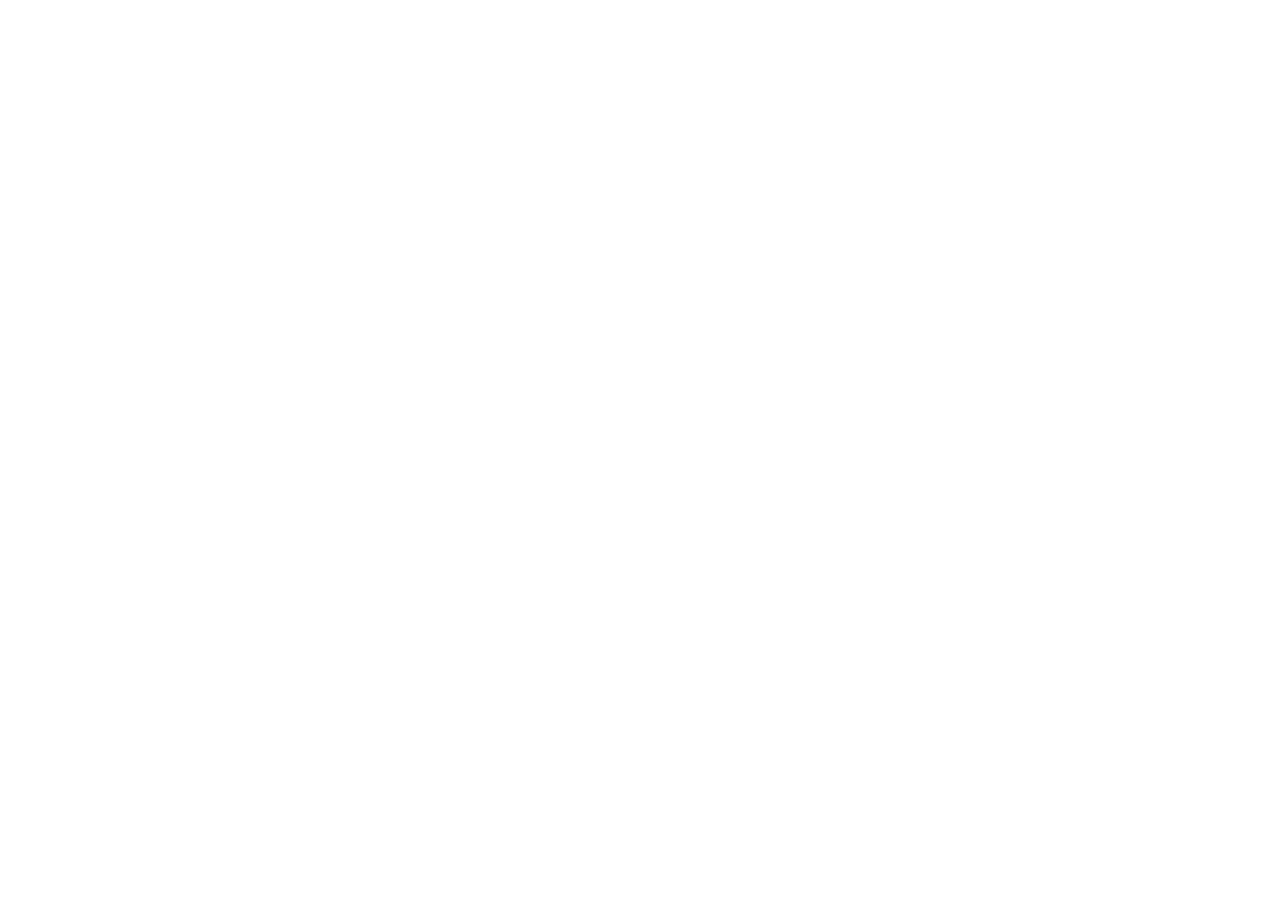
==== html/todo.html @ d6b90bca "second commit" ====
<!DOCTYPE html>
<html lang="en">
<head>
    <meta charset="UTF-8">
    <meta name="viewport" content="width=device-width, initial-scale=1.0">
    <title>Todo-List</title>
    <link rel="stylesheet" href="../css/todo.css">
    <script src="../javascript/todo.js" defer></script>
</head>
<body>
    
</body>
</html>
---- css/todo.css ----
@import url('https://fonts.googleapis.com/css2?family=Poppins:wght@400;500;600;700;900&display=swap');

*{
    margin: 0;
    padding: 0;
    box-sizing: border-box;
    font-family: 'Poppins', sans-serif;
    color: black;

}
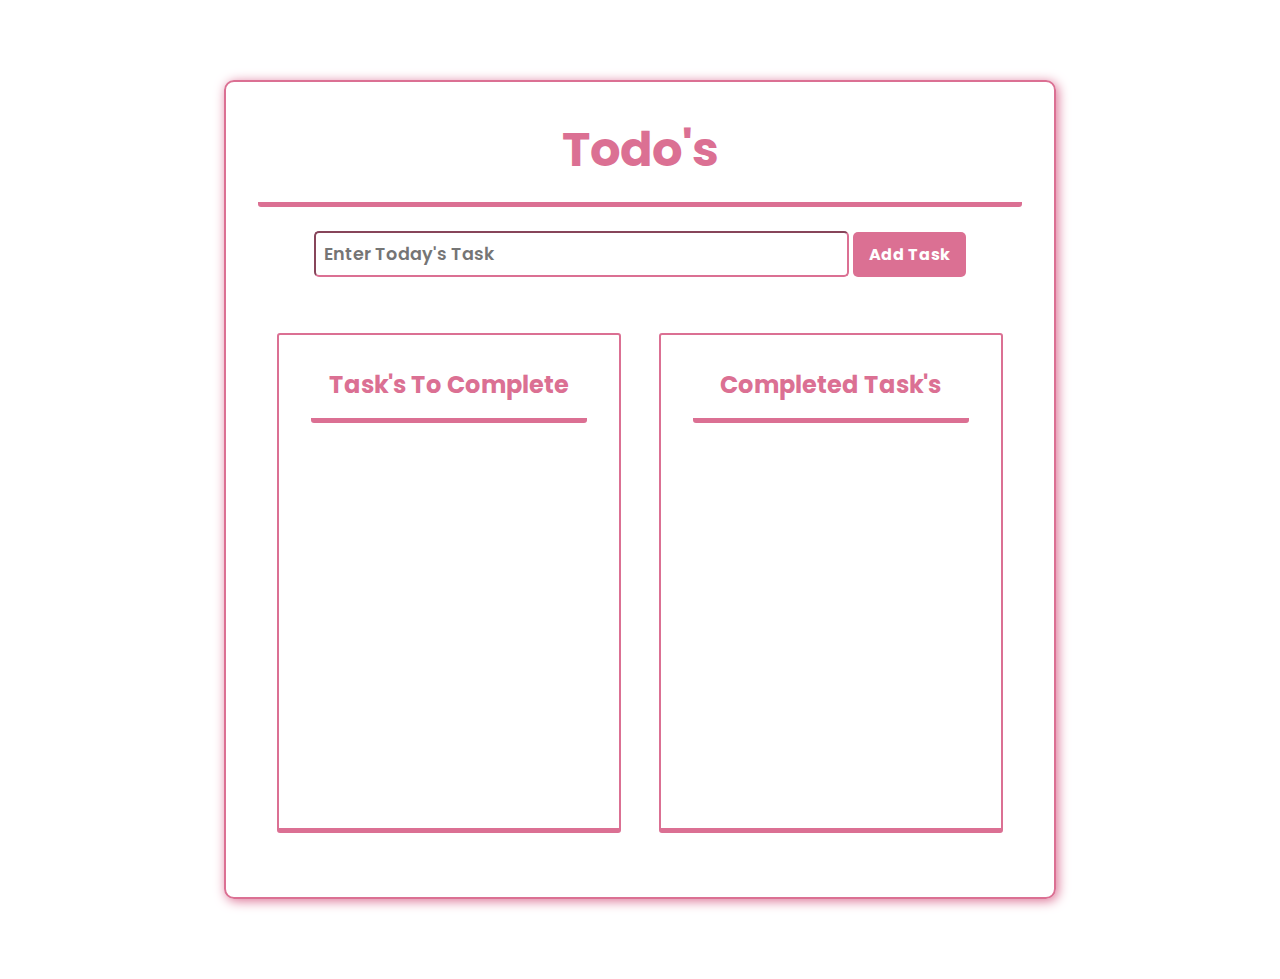
==== commit 43e6efef: "final commit" ====
--- a/html/todo.html
+++ b/html/todo.html
@@ -8,6 +8,29 @@
     <script src="../javascript/todo.js" defer></script>
 </head>
 <body>
-    
+    <div class="container">
+         <h1>Todo's</h1>
+         <div class="todo-container">
+             <form>
+                 <input type="text" id="todo-input" placeholder="Enter Today's Task">
+                 <input type="submit" value="Add Task" id="todo-submit">
+             </form>
+         </div>
+         <p>Please Enter Something</p>
+         <div class="two-containers">
+             <div class="first-container">
+                  <h2>Task's To Complete</h2>
+                  <ul class="todo-task">
+                     
+                  </ul>
+             </div>
+             <div class="second-container">
+                  <h2>Completed Task's</h2>
+                  <ul class="todo-completed">
+                   
+                  </ul>
+             </div>
+         </div>
+    </div>
 </body>
 </html>--- a/css/todo.css
+++ b/css/todo.css
@@ -7,4 +7,214 @@
     font-family: 'Poppins', sans-serif;
     color: black;
 
+}
+
+.container{
+    border: 2px solid palevioletred;
+    width: 50%;
+    margin: 5rem auto;
+    padding: 2rem;
+    text-align: center;
+    border-radius: 10px;
+    box-shadow: 2px 2px 12px palevioletred;
+}
+
+.container h1{
+     font-size: 3rem;
+     border-bottom: 5px solid palevioletred;
+     border-radius: 3px;
+     color: palevioletred;
+     padding-bottom: 1rem;
+}
+
+#todo-input{
+     margin: 1.5rem 0;
+     width: 70%;
+     font-size: 1.1rem;
+     padding: .5rem;
+     font-weight: 550;
+     border-radius: 5px;
+     border-color: palevioletred;
+}
+
+#todo-submit{
+     font-size: 1rem;
+     background-color: palevioletred;
+     border: none;
+     outline: none;
+     border-radius: 5px;
+     font-weight: bold;
+     color: white;
+     padding: 0.6rem 1rem;
+}
+p{
+    font-weight: 550;
+    color: red;
+    display: none;
+}
+
+.two-containers{
+    display: flex;
+    align-items: center;
+    justify-content: space-around;
+    margin: 2rem 0;
+}
+
+.first-container ,.second-container{
+    border: 2px solid palevioletred;
+    width: 45%;
+    padding: 2rem;
+    height: 500px;
+    overflow-y: scroll;
+}
+.first-container::-webkit-scrollbar{
+    display: none;
+}
+.second-container::-webkit-scrollbar{
+    display: none;
+}
+
+.first-container , .second-container, h2{
+    color: palevioletred;
+    border-bottom: 5px solid palevioletred;
+    border-radius: 3px;
+    padding-bottom: 1rem;
+}
+
+ul{
+    margin-top: 1.5rem;
+    list-style: none;
+}
+
+ul li{
+    display: flex;
+    align-items: center;
+    justify-content: space-between; 
+    font-size: 1.2rem;
+    font-weight: bold;
+    overflow-x: scroll;
+    margin-bottom: 1.5rem;
+    cursor: pointer;
+    gap: 1rem;
+
+}
+ul li::-webkit-scrollbar{
+     display: none;
+}
+
+
+.delete{
+    height: 32px;
+    width: 32px;
+    border-radius: 50%;
+    background-color: rgb(244, 86, 86);
+    color: white;
+}
+
+.completed{
+    height: 32px;
+    width: 32px;
+    border-radius: 50%;
+    background-color: rgb(99, 223, 99);
+    color: white;
+}
+
+
+@media screen and (max-width:1440px) {
+    .container{
+        width: 65%;
+    }
+    
+}
+@media screen and (max-width:1024px) {
+    .container{
+        width: 77%;
+    }
+    .first-container,.second-container,h2{
+        font-size: 1.3rem;
+    }
+  
+    ul li{
+        font-size: 1rem;
+    }
+}
+
+@media screen and (max-width:768px){
+    .container{
+        width: 90%;
+        padding: 1rem;
+    }
+    .first-container,.second-container,h2{
+        font-size: 1.2rem;
+    }
+    .first-container{
+        width: 48%;
+    }
+    .second-container{
+        width: 48%;
+    }
+}
+
+@media screen and (max-width:600px) {
+    .container{
+        width: 93%;
+        padding: .5rem;
+    }
+    .first-container,.second-container,h2{
+        font-size: .9rem;
+    }
+    .first-container{
+        padding: .8rem;
+    }
+    .second-container{
+        padding: .8rem;
+    }
+    ul li{
+        font-size: .9rem;
+    }
+     .completed{
+        width: 25px;
+        height: 25px;
+    }
+     .delete{
+        width: 25px;
+        height: 25px;
+    }
+    .two-containers{
+        margin-top: .8rem;
+    }
+    .first-container{
+        height: 300px;
+    }
+    .second-container{
+        height: 300px;
+    }
+}
+
+@media screen and (max-width:425px) {
+    .container{
+        width: 95%;
+    
+    }
+   .container h1{
+        font-size: 2.4rem;
+    }
+    #todo-input{
+        width: 60%;
+        padding: .5rem;
+        font-size: .8rem;
+    }
+    #todo-submit{
+        padding:  .6rem;
+        font-size: .8rem;
+    }
+    .two-containers{
+        margin-top: .7rem;
+    }
+    .first-container{
+        height: 250px;
+    }
+    .second-container{
+        height: 250px;
+    }
 }